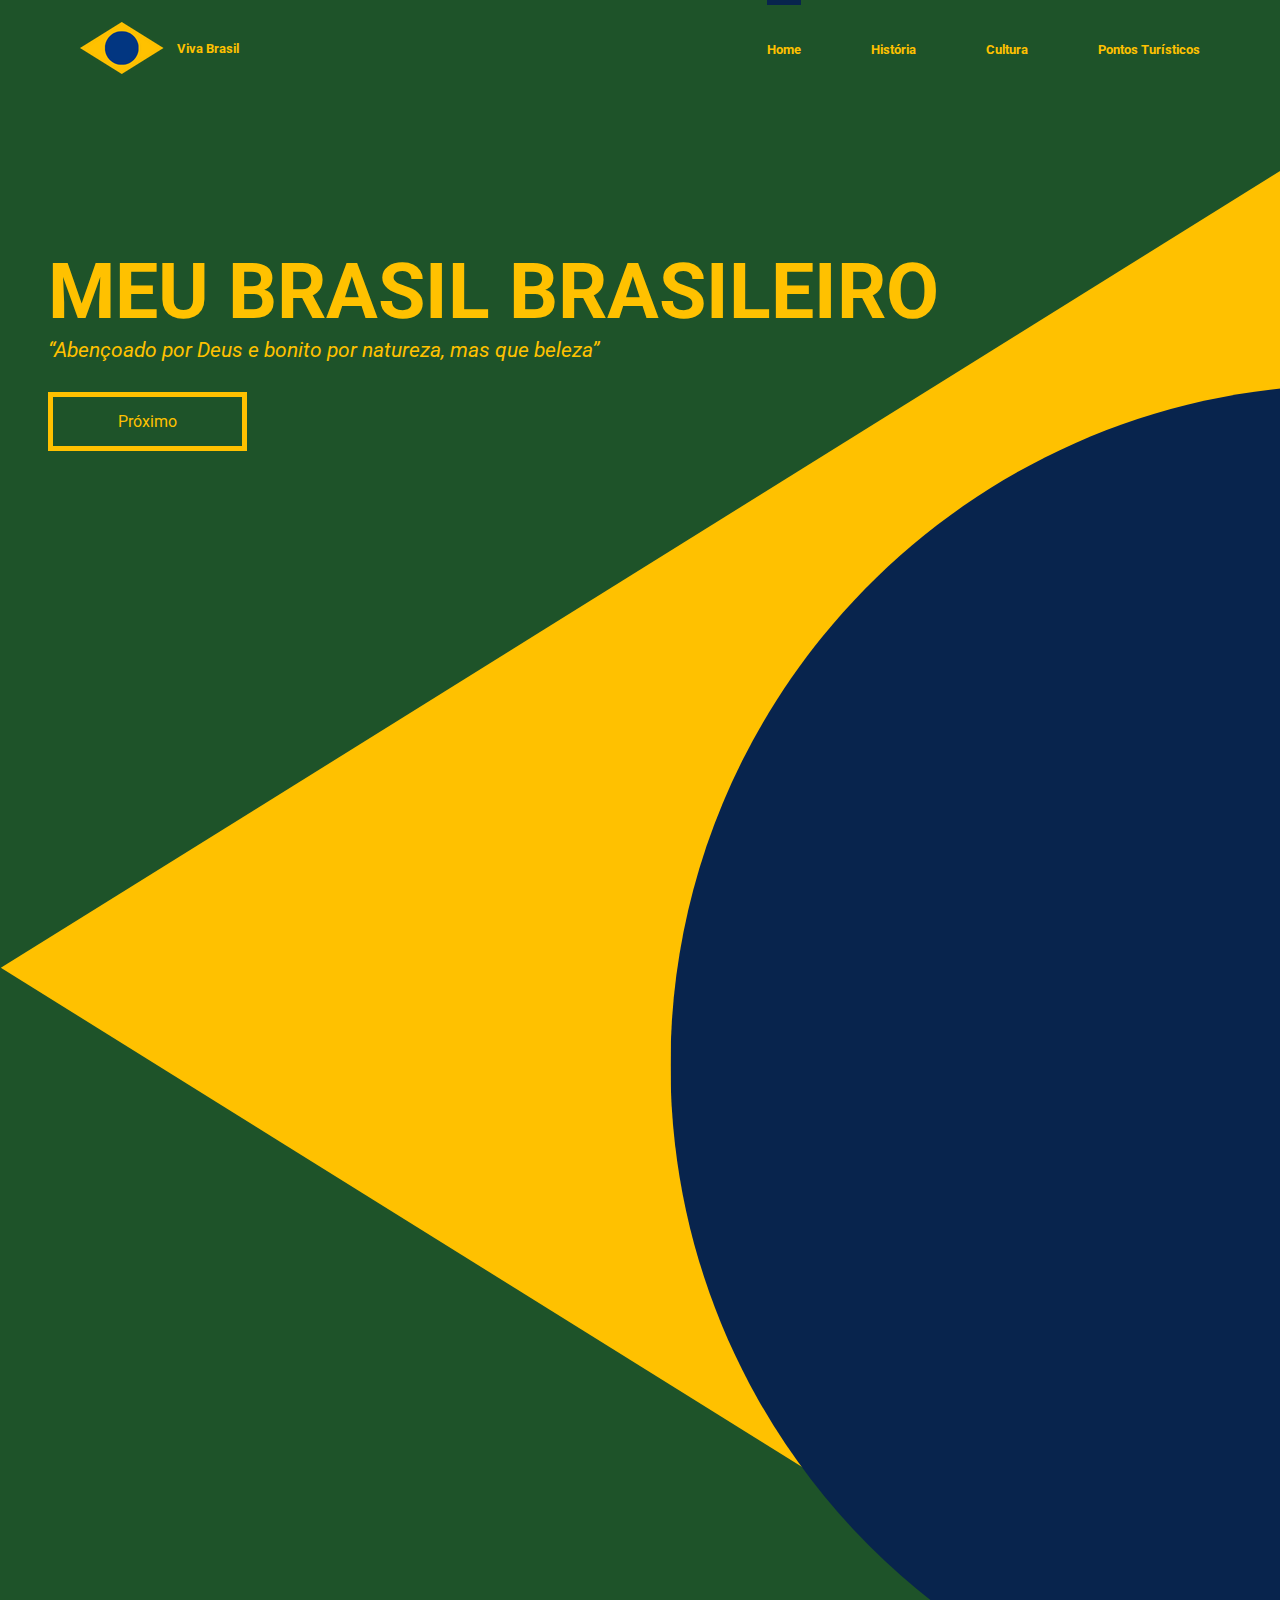
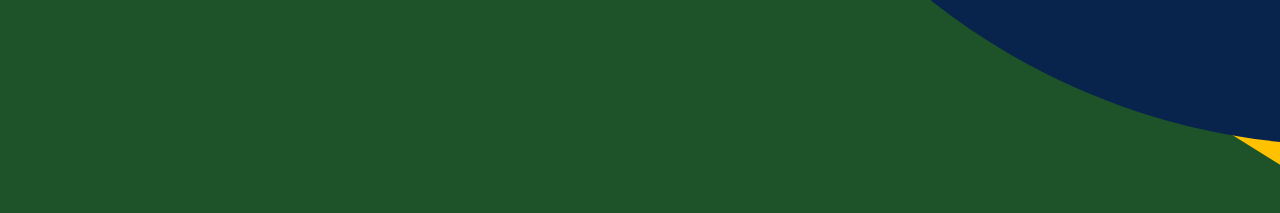
==== index.html @ 2831e54d "Agora acabei" ====
<!DOCTYPE html>
<html lang="pt-BR">
<head>
    <meta charset="UTF-8">
    <meta name="viewport" content="width=device-width, initial-scale=1.0">
    <link rel="stylesheet" href="style.css">
    <link rel="preconnect" href="https://fonts.googleapis.com">
    <link rel="preconnect" href="https://fonts.gstatic.com" crossorigin>
    <link href="https://fonts.googleapis.com/css2?family=Germania+One&family=Roboto:ital,wght@0,100;0,300;0,400;0,500;0,700;0,900;1,100;1,300;1,400;1,500;1,700;1,900&display=swap" rel="stylesheet">
    <title>Viva Brasil</title>
</head>
<body>
    <header>
        <div class="viva-brasil">
            <a href="./home.html">
                <img src="./assets/Viva Brasil 1.png" alt="Bandeira do Brasil">
                <span>Viva Brasil</span>
            </a>
        </div>

        <nav>
            <ul>
                <li>
                    <a class="home-foco" href="./home.html">Home</a>
                </li>
            </ul>
            <ul>
                <li>
                    <a href="./pages/historia.html">História</a>
                </li>
            </ul>
            <ul>
                <li>
                    <a href="./pages/cultura.html">Cultura</a>
                </li>
            </ul>
            <ul>
                <li>
                    <a href="./pages/pontosturisticos.html">Pontos Turísticos</a>
                </li>
            </ul>
        </nav>
    </header>

        <main>
            <h1>MEU BRASIL BRASILEIRO</h1>
            <p>“Abençoado por Deus e bonito por natureza, mas que beleza”</p>

            <a href="./pages/historia.html">Próximo</a>
        </main>

        <img class="bandeira" src="./assets/Viva Brasil 2.png" alt="Bandeira do Brasil">
</body>
</html>
---- style.css ----
@import url(./css/global.css);
@import url(./css/header.css);

.home-foco {
    border-top: 5px solid #08244d;
    padding-top: 2.3rem;
}

body {
    background-color: var(--verde-1);
    height: 100px;
    overflow: hidden;
}

main h1 {
    /*223*/
    padding-top: 150px;
    padding-inline-start: 3rem;
    font-weight: 700;
    font-size: 77.1px;
    color: var(--amarelo-1);
}

main p {
    padding-inline-start: 3rem;
    padding-bottom: 50px;
    font-size: 21.1px;
    font-style: italic;
    color: var(--amarelo-1);

}

main a {
    margin-left: 3rem;
    text-decoration: none;
    color: var(--amarelo-1);
    border: 5px solid var(--amarelo-1);
    padding: 15px 65px;
    
}

.bandeira {
    margin-top: -19rem;
}
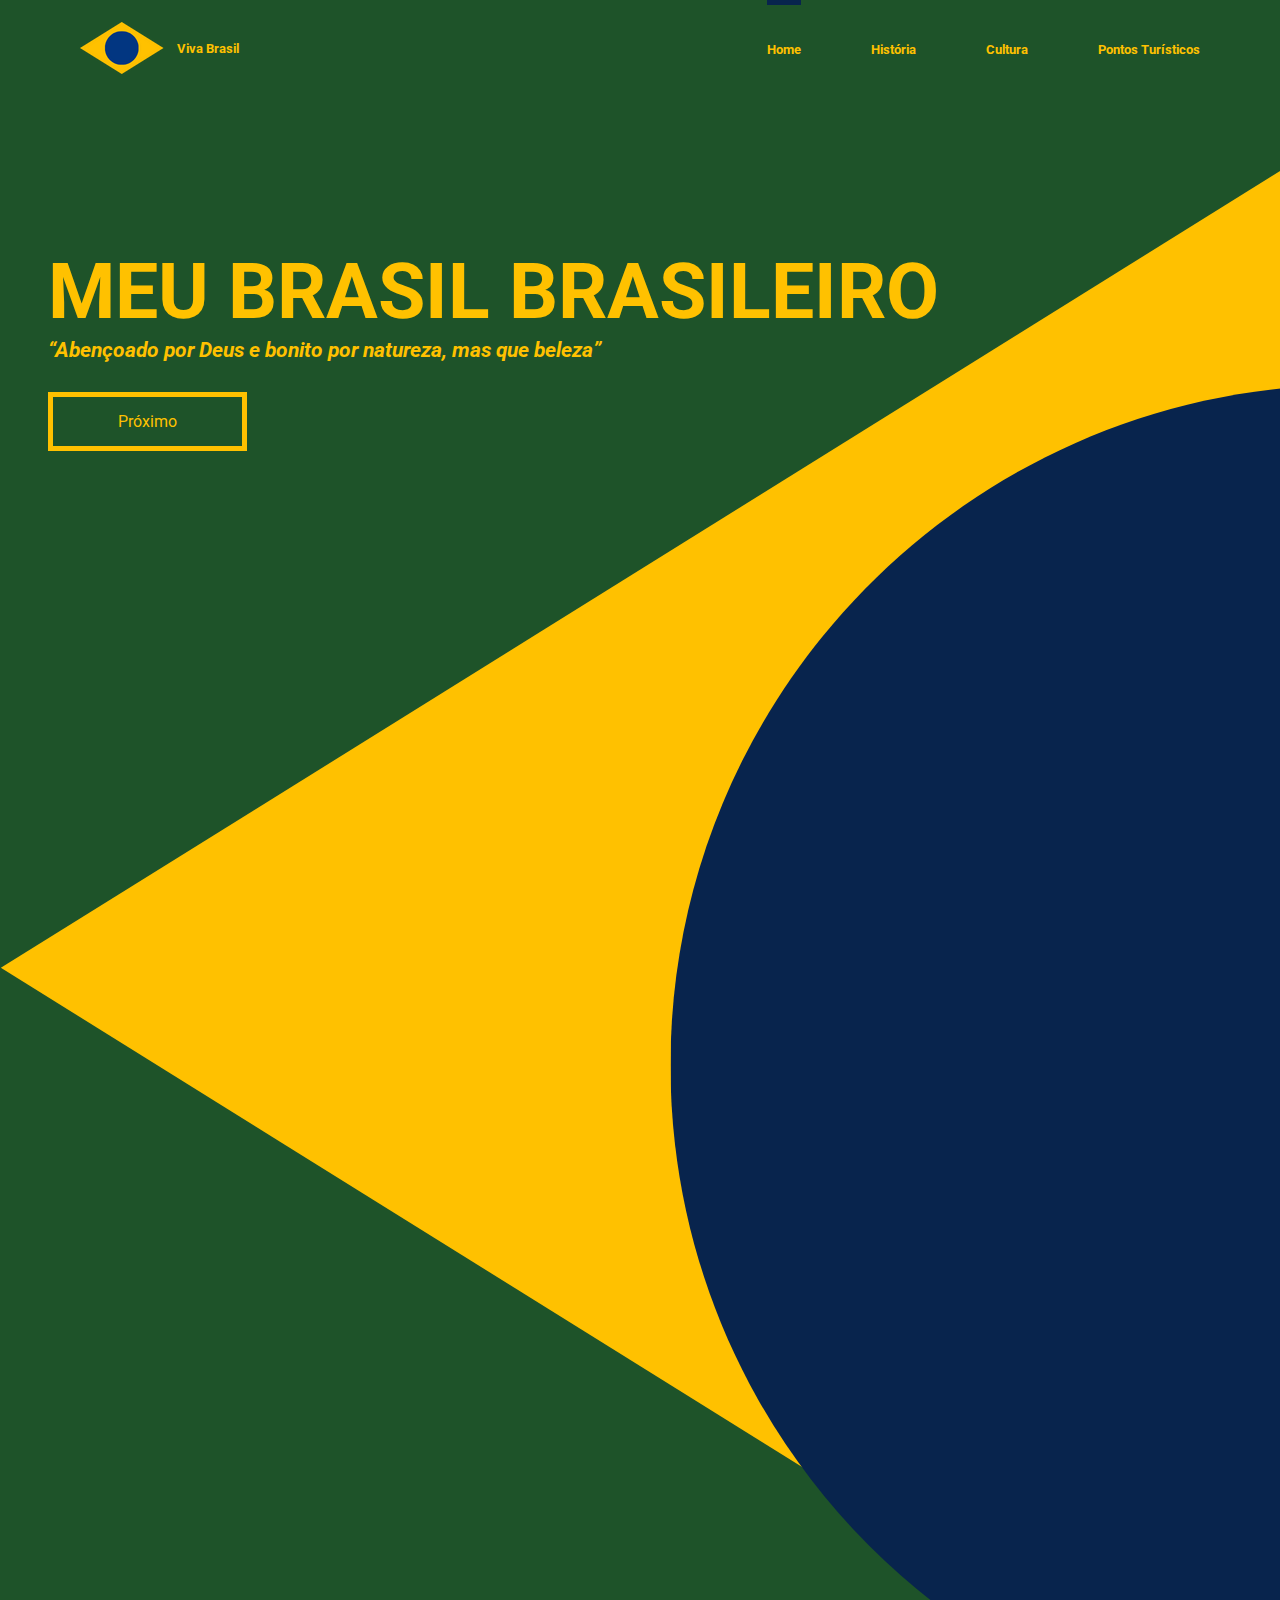
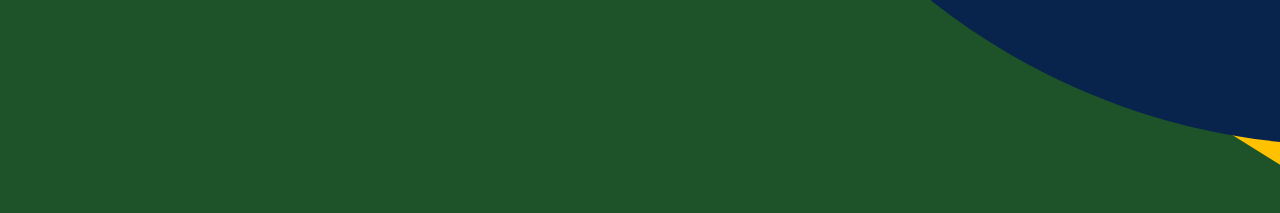
==== commit 8bcc1226: "Terminar em sala" ====
--- a/index.html
+++ b/index.html
@@ -12,7 +12,7 @@
 <body>
     <header>
         <div class="viva-brasil">
-            <a href="./home.html">
+            <a href="./index.html">
                 <img src="./assets/Viva Brasil 1.png" alt="Bandeira do Brasil">
                 <span>Viva Brasil</span>
             </a>
@@ -44,11 +44,11 @@
 
         <main>
             <h1>MEU BRASIL BRASILEIRO</h1>
-            <p>“Abençoado por Deus e bonito por natureza, mas que beleza”</p>
+            <h2>“Abençoado por Deus e bonito por natureza, mas que beleza”</h2>
 
-            <a href="./pages/historia.html">Próximo</a>
+            <a href="./pages/historia.html"> Próximo</a>
         </main>
-
+        
         <img class="bandeira" src="./assets/Viva Brasil 2.png" alt="Bandeira do Brasil">
 </body>
 </html>--- a/style.css
+++ b/style.css
@@ -21,13 +21,12 @@
     color: var(--amarelo-1);
 }
 
-main p {
+main h2 {
     padding-inline-start: 3rem;
     padding-bottom: 50px;
     font-size: 21.1px;
     font-style: italic;
     color: var(--amarelo-1);
-
 }
 
 main a {
@@ -35,7 +34,7 @@
     text-decoration: none;
     color: var(--amarelo-1);
     border: 5px solid var(--amarelo-1);
-    padding: 15px 65px;
+    padding: 15px 65px; 
     
 }
 
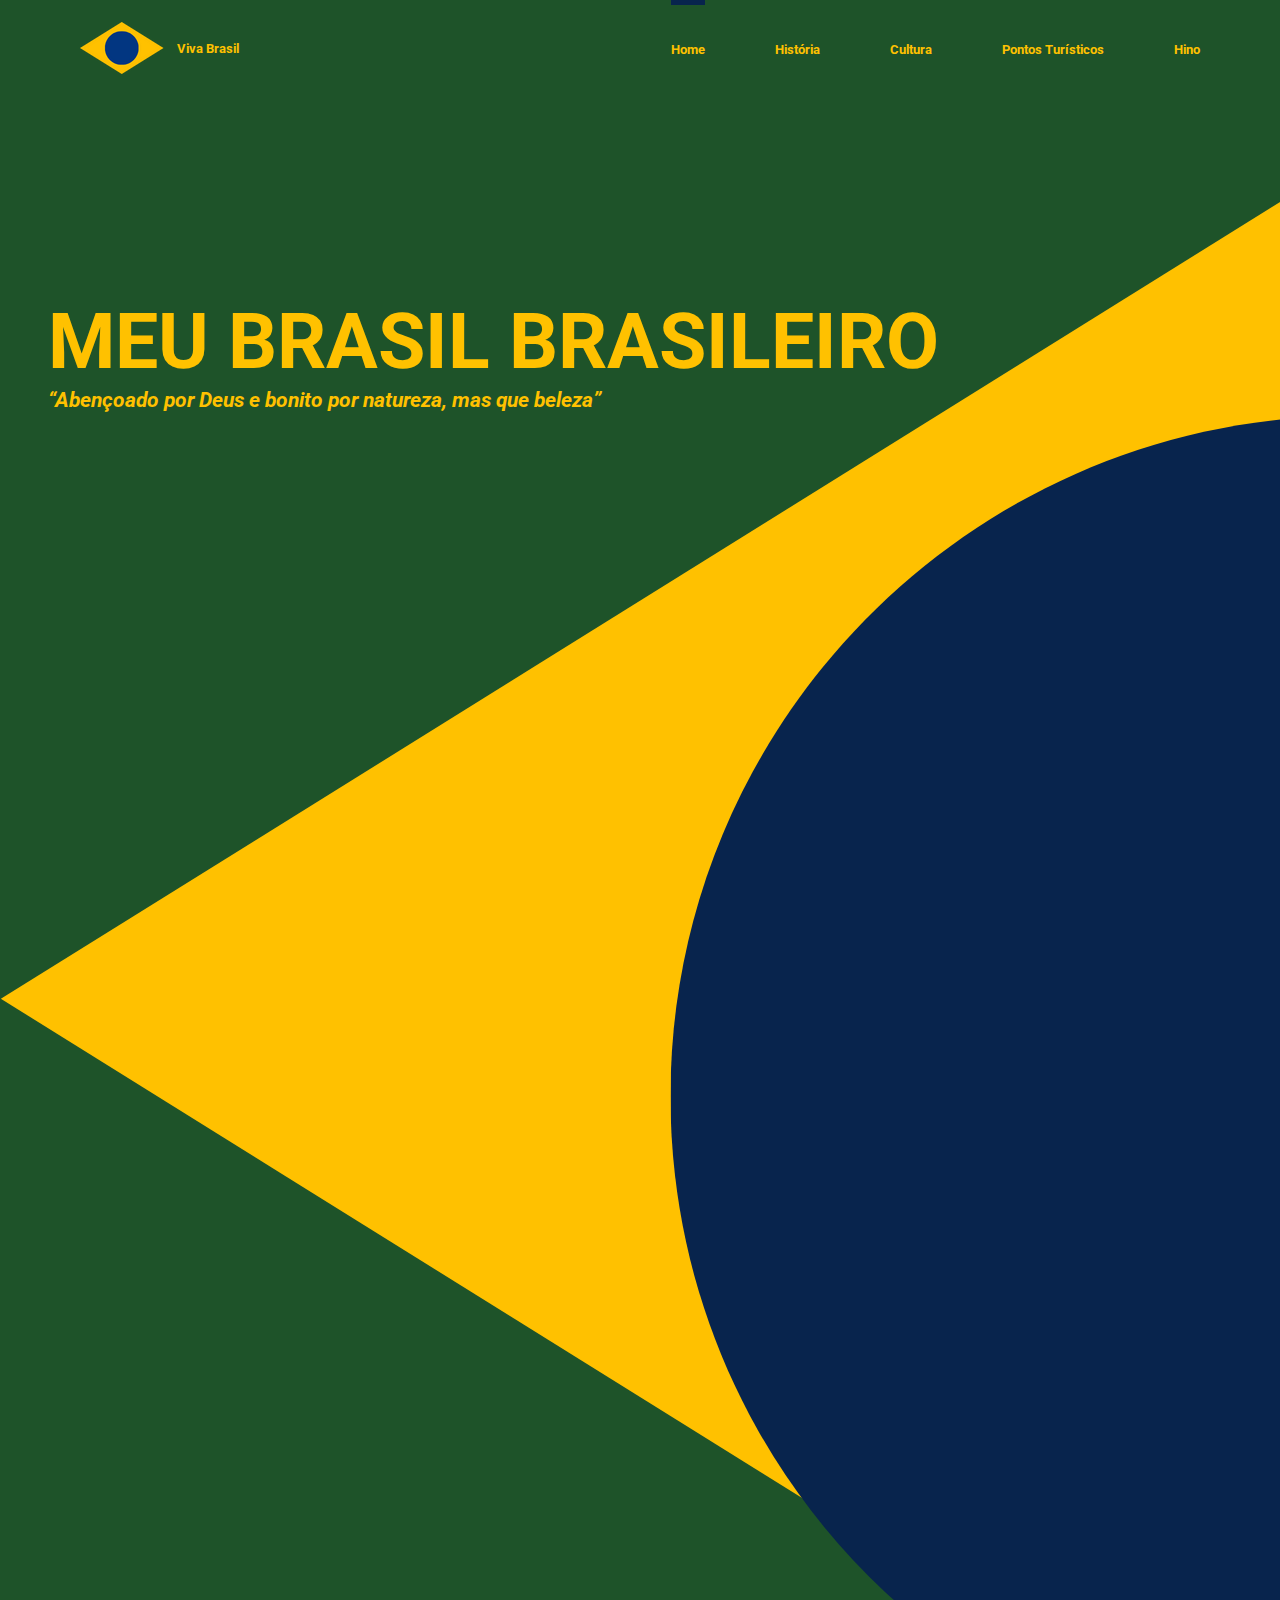
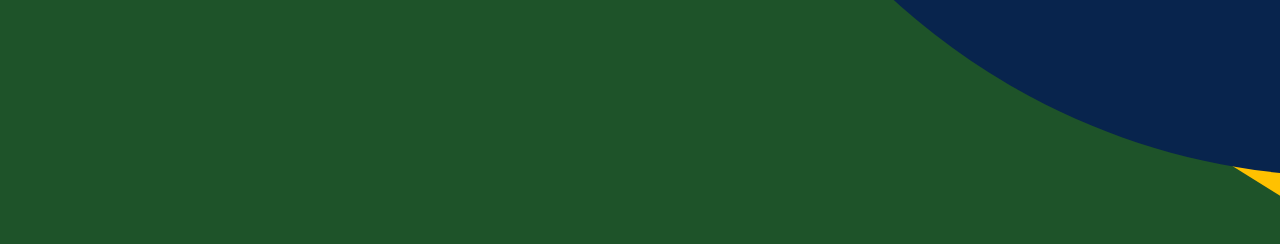
==== commit 82ac58e2: "BRASIL ACIMA DE TODOS, DEUS ACIMA DE TUDO" ====
--- a/index.html
+++ b/index.html
@@ -1,14 +1,18 @@
 <!DOCTYPE html>
 <html lang="pt-BR">
+
 <head>
     <meta charset="UTF-8">
     <meta name="viewport" content="width=device-width, initial-scale=1.0">
     <link rel="stylesheet" href="style.css">
     <link rel="preconnect" href="https://fonts.googleapis.com">
     <link rel="preconnect" href="https://fonts.gstatic.com" crossorigin>
-    <link href="https://fonts.googleapis.com/css2?family=Germania+One&family=Roboto:ital,wght@0,100;0,300;0,400;0,500;0,700;0,900;1,100;1,300;1,400;1,500;1,700;1,900&display=swap" rel="stylesheet">
+    <link
+        href="https://fonts.googleapis.com/css2?family=Germania+One&family=Roboto:ital,wght@0,100;0,300;0,400;0,500;0,700;0,900;1,100;1,300;1,400;1,500;1,700;1,900&display=swap"
+        rel="stylesheet">
     <title>Viva Brasil</title>
 </head>
+
 <body>
     <header>
         <div class="viva-brasil">
@@ -21,7 +25,7 @@
         <nav>
             <ul>
                 <li>
-                    <a class="home-foco" href="./home.html">Home</a>
+                    <a class="home-foco" href="./index.html">Home</a>
                 </li>
             </ul>
             <ul>
@@ -39,16 +43,22 @@
                     <a href="./pages/pontosturisticos.html">Pontos Turísticos</a>
                 </li>
             </ul>
+            <ul>
+                <li>
+                    <a href="./pages/hino.html">Hino</a>
+                </li>
+            </ul>
         </nav>
     </header>
 
-        <main>
+    <main>
+        <section>
             <h1>MEU BRASIL BRASILEIRO</h1>
             <h2>“Abençoado por Deus e bonito por natureza, mas que beleza”</h2>
+        </section>
+    </main>
 
-            <a href="./pages/historia.html"> Próximo</a>
-        </main>
-        
-        <img class="bandeira" src="./assets/Viva Brasil 2.png" alt="Bandeira do Brasil">
+    <img class="bandeira" src="./assets/Viva Brasil 2.png" alt="Bandeira do Brasil">
 </body>
+
 </html>--- a/style.css
+++ b/style.css
@@ -14,7 +14,7 @@
 
 main h1 {
     /*223*/
-    padding-top: 150px;
+    padding-top: 200px;
     padding-inline-start: 3rem;
     font-weight: 700;
     font-size: 77.1px;
@@ -29,15 +29,6 @@
     color: var(--amarelo-1);
 }
 
-main a {
-    margin-left: 3rem;
-    text-decoration: none;
-    color: var(--amarelo-1);
-    border: 5px solid var(--amarelo-1);
-    padding: 15px 65px; 
-    
-}
-
 .bandeira {
     margin-top: -19rem;
 }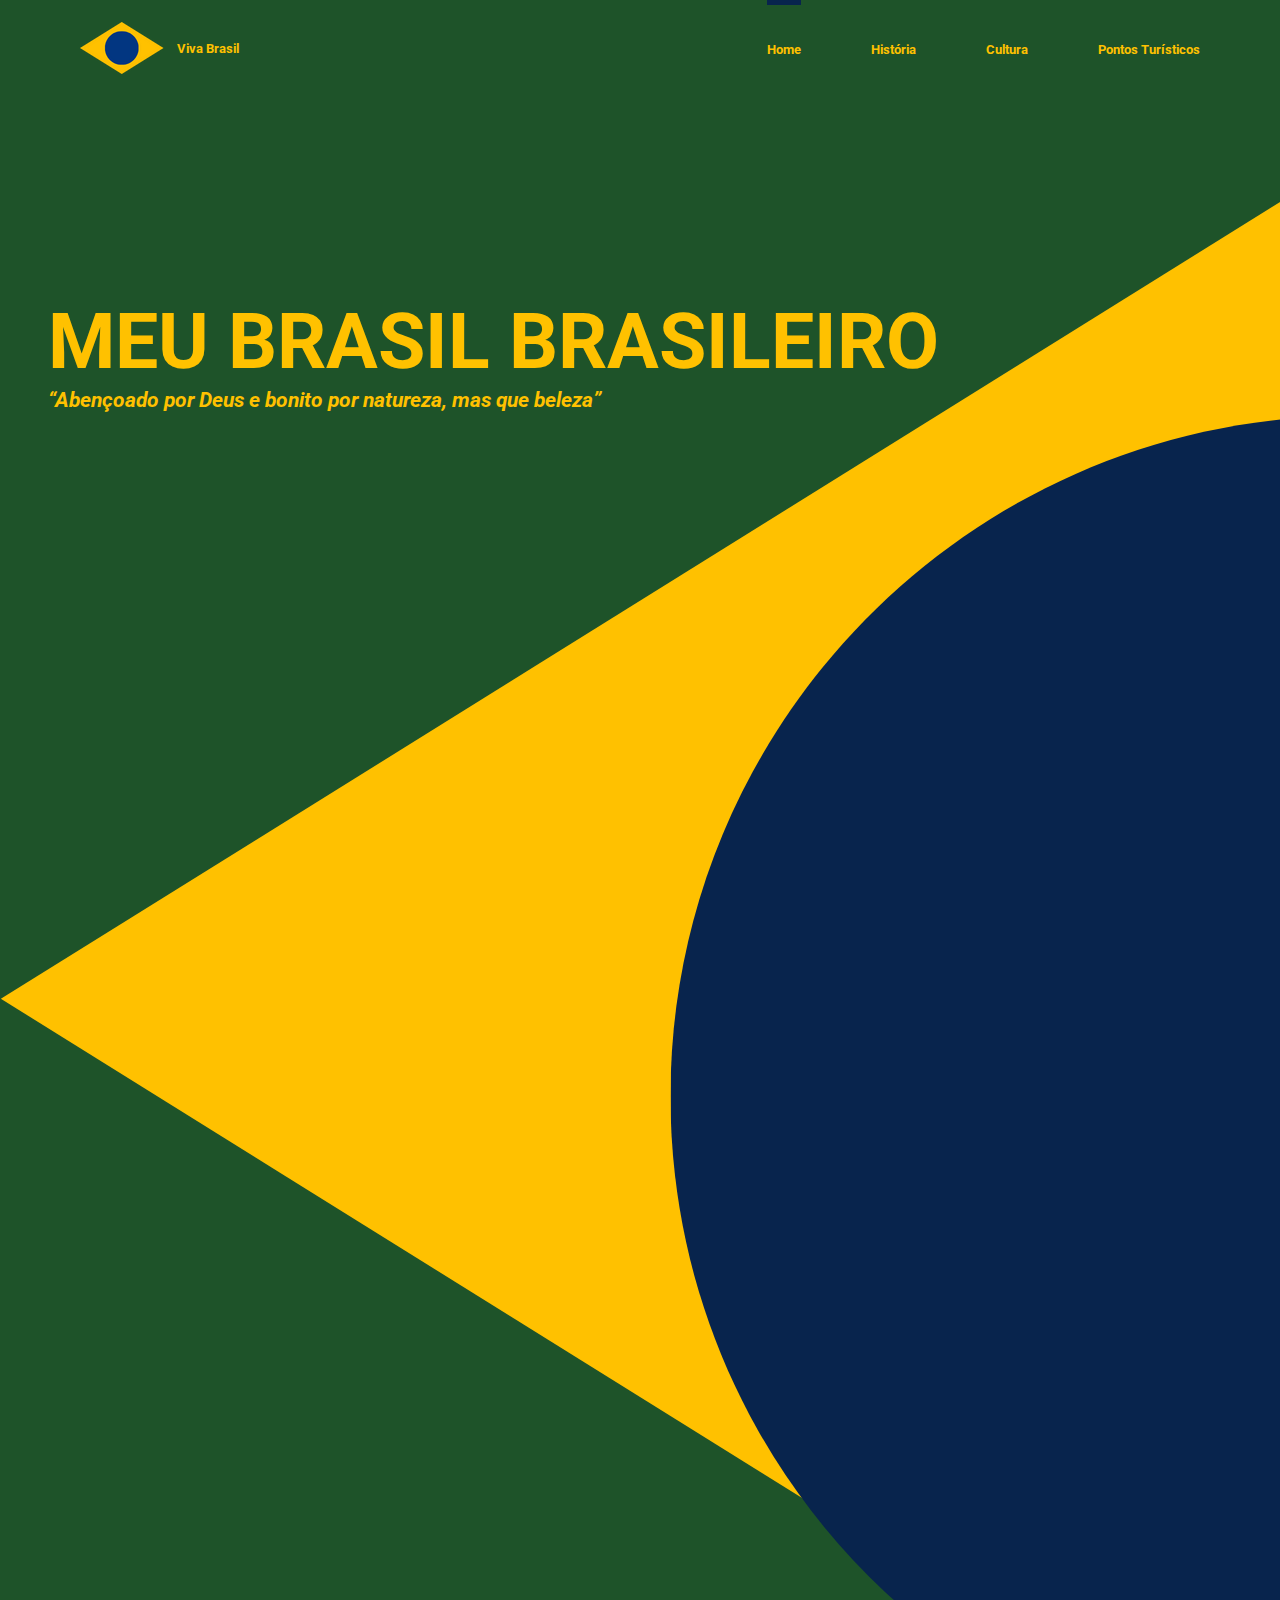
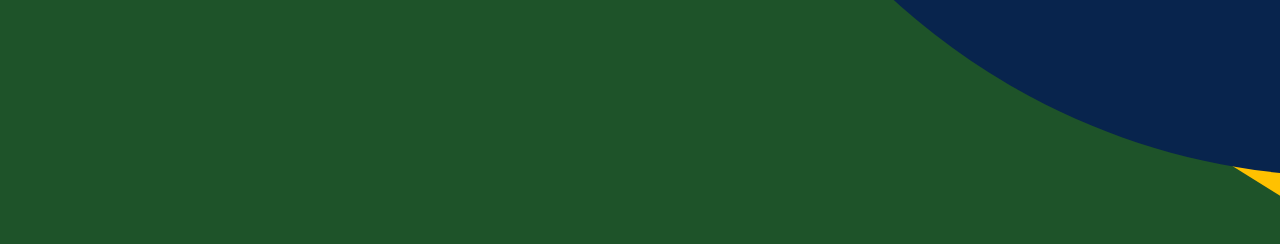
==== commit d5a63f10: "Brasil acima de tudo, Deus acima de todos" ====
--- a/index.html
+++ b/index.html
@@ -43,11 +43,6 @@
                     <a href="./pages/pontosturisticos.html">Pontos Turísticos</a>
                 </li>
             </ul>
-            <ul>
-                <li>
-                    <a href="./pages/hino.html">Hino</a>
-                </li>
-            </ul>
         </nav>
     </header>
 
--- a/style.css
+++ b/style.css
@@ -2,29 +2,28 @@
 @import url(./css/header.css);
 
 .home-foco {
-    border-top: 5px solid #08244d;
+    border-top: 0.313rem solid var(--azul-3);
     padding-top: 2.3rem;
 }
 
 body {
     background-color: var(--verde-1);
-    height: 100px;
+    height: 6.25rem;
     overflow: hidden;
 }
 
 main h1 {
-    /*223*/
-    padding-top: 200px;
+    padding-top: 12.5rem;
     padding-inline-start: 3rem;
     font-weight: 700;
-    font-size: 77.1px;
+    font-size: 4.819rem;
     color: var(--amarelo-1);
 }
 
 main h2 {
     padding-inline-start: 3rem;
-    padding-bottom: 50px;
-    font-size: 21.1px;
+    padding-bottom: 3.125rem;
+    font-size: 1.319rem;
     font-style: italic;
     color: var(--amarelo-1);
 }
